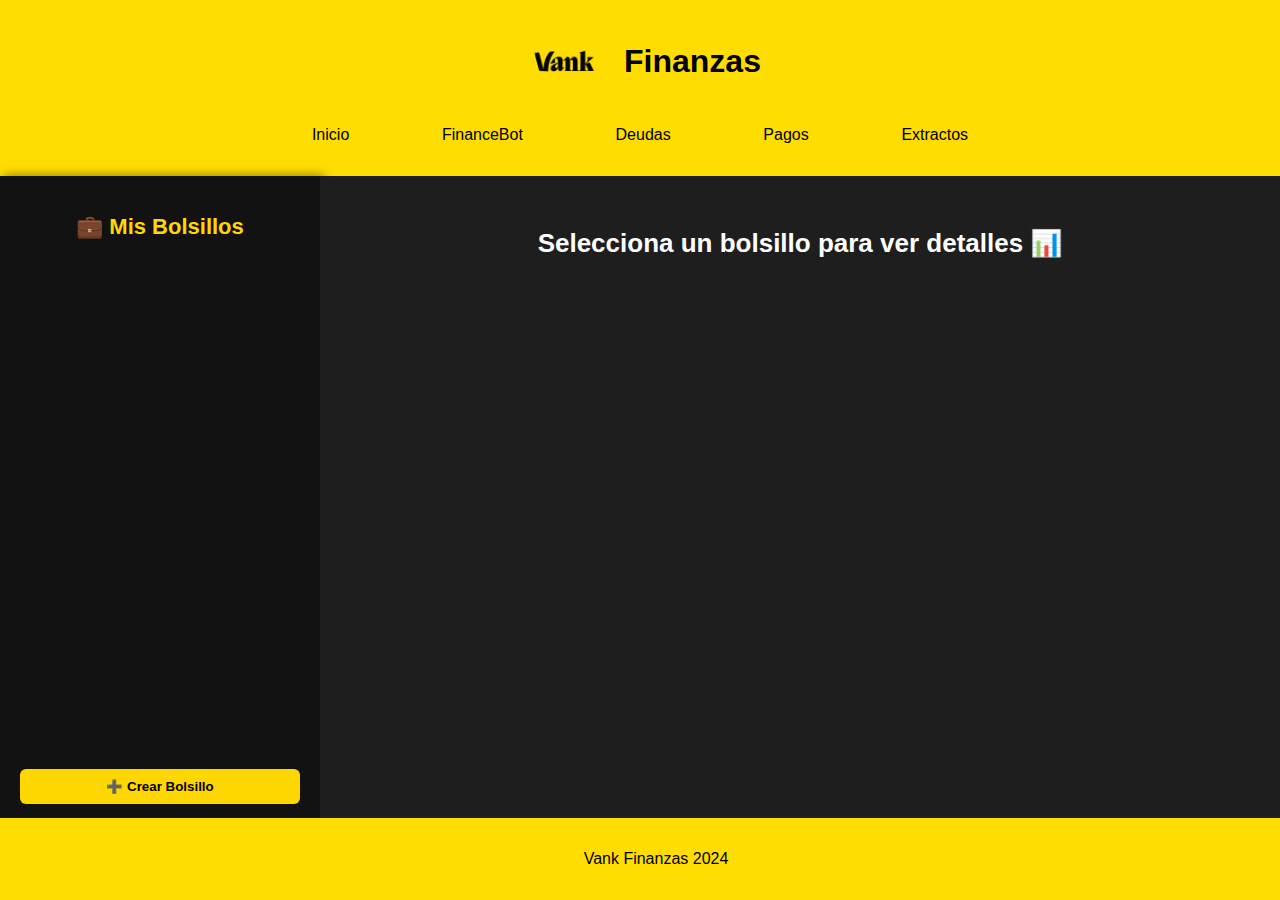
==== deudas.html @ 62c57cf2 "avance deudas" ====
<!DOCTYPE html>
<html lang="es">

<head>
    <meta charset="UTF-8">
    <meta name="viewport" content="width=device-width, initial-scale=1.0">
    <title>Vank</title>
    <link rel="stylesheet" href="css/styles.css">
    <link rel="stylesheet" href="css/deudas.css">
</head>

<body>

    <header>
        <section class="titulo">
            <img src="img/vankLogo.jpeg" alt="Logo de vank">
            <h1>Finanzas</h1>
        </section>

        <nav>
            <ul>
                <li><a href="index.html">Inicio</a></li>
                <li><a href="ia.html">FinanceBot</a></li>
                <li><a href="deudas.html">Deudas</a></li>
                <li><a href="#">Pagos</a></li>
                <li><a href="#">Extractos</a></li>
            </ul>
        </nav>
    </header>

        <div class="container">
            <!-- Menú lateral -->
            <aside class="sidebar">
                <h2 class="menu-title">💼 Mis Bolsillos</h2>
                <ul id="pocket-list" class="pocket-list">
                    <!-- Bolsillos dinámicos -->
                </ul>
            <button id="add-pocket-btn">➕ Crear Bolsillo</button>
            </aside>
        
            <!-- Contenedor principal -->
            <main class="main-content">
                <h2 class="main-title">Selecciona un bolsillo para ver detalles 📊</h2>
        
                <!-- Detalles del bolsillo -->
                <div id="pocket-details" class="pocket-details hidden">
                    <h3 id="pocket-name"></h3>
                    <div class="progress-bar">
                        <div class="progress"></div>
                    </div>
                    <p id="pocket-amount">Progreso: $0 / $0</p>
                    <button id="add-amount-btn">💵 Agregar Monto</button>
                </div>
        
                <!-- Formulario para crear bolsillos -->
                <form id="pocket-form" class="hidden">
                    <h3>➕ Nuevo Bolsillo</h3>
                    <input type="text" id="new-pocket-name" placeholder="Nombre del bolsillo 🏷️" required>
                    <input type="number" id="new-pocket-total" placeholder="Monto total 💰" min="1" required>
                    <button type="submit">Crear</button>
                </form>
            </main>
        </div>

    <footer>
        <p>Vank Finanzas 2024</p>
    </footer>
    <script src="js/deudas.js"></script>
</body>

</html>
---- css/styles.css ----
body {
    margin: 0;
    padding: 0;
    background-color: #1e1e1e;
    font-family: 'Segoe UI', Tahoma, Geneva, Verdana, sans-serif;
}

header{
    background-color: #ffdd00;
    color: white;
    padding: 1em;
    text-align: center;
}

.titulo{
    display: flex;
    align-items: center;
    justify-content: center;
    gap: 15px;
    margin-bottom: 20px;
}

.titulo img{
    max-width: 90px;
    height: auto;
}

.titulo h1{
    font-size: 2rem;
    margin: 0;
    color: black;
}
nav{
    width: 60%;
    margin: auto;
}
nav ul{
    list-style: none;
    padding: 0;
    display: flex;
    justify-content: space-around;
}

li {
    text-align: center;
}

a {
    font-size: 1rem;
    color: #000;
    padding: 0.5rem;
    font-weight: 500;
    transition: color 0.3s ease, background-color 0.3s ease;
    text-decoration: none;
}

a:hover {
    color: #fff;
    background-color: #1e1e1e;
    border-radius: 5px;
}
.navBtn{
    background: none;
    border: none;
    font-size: 1em;
    cursor: pointer;
}

.navBtn:hover{
    text-decoration: underline;
}

main{
    padding: 2em;
}

form input,
form button{
    display: block;
    margin: 0.5em 0;
    padding: 0.5em;
}

footer{
    background-color: #ffdd00;
    text-align: center;
    padding: 1em;
    position: fixed;
    bottom: 0;
    width: 100%;
}
---- css/deudas.css ----
/* Contenedor general */
.container {
    display: flex;
    height: 72vh;
    font-family: 'Segoe UI', Tahoma, Geneva, Verdana, sans-serif;
}

/* Menú lateral */
.sidebar {
    width: 280px;
    background-color: #121212;
    color: #fff;
    padding: 20px;
    display: flex;
    flex-direction: column;
    box-shadow: 4px 0 10px rgba(0, 0, 0, 0.5);
}

.menu-title {
    font-size: 22px;
    margin-bottom: 20px;
    color: #ffd700;
    text-align: center;
}

.pocket-list {
    list-style: none;
    padding: 0;
    flex: 1;
    overflow-y: auto;
}

.pocket-list li {
    padding: 10px;
    margin-bottom: 10px;
    background-color: #1e1e1e;
    border-radius: 8px;
    cursor: pointer;
    transition: all 0.3s ease;
}

.pocket-list li:hover {
    background-color: #ffd700;
    color: #000;
    font-weight: bold;
}

#add-pocket-btn {
    padding: 10px;
    background-color: #ffd700;
    color: #000;
    border: none;
    border-radius: 6px;
    cursor: pointer;
    font-weight: bold;
    transition: transform 0.3s;
}

#add-pocket-btn:hover {
    transform: scale(1.05);
}

/* Contenedor principal */
.main-content {
    flex: 1;
    background-color: #1e1e1e;
    color: #fff;
    padding: 30px;
    text-align: center;
}

.main-title {
    font-size: 26px;
    margin-bottom: 20px;
}

.pocket-details {
    margin-top: 20px;
    text-align: left;
    max-width: 500px;
    margin: auto;
}

.progress-bar {
    height: 20px;
    background-color: #3a3a3a;
    border-radius: 10px;
    margin: 10px 0;
    overflow: hidden;
}

.progress {
    height: 100%;
    width: 0;
    background: linear-gradient(to right, #ffd700, #ffb700);
    transition: width 0.5s ease-in-out;
}

button {
    padding: 10px 16px;
    margin-top: 10px;
    background-color: #ffd700;
    color: #000;
    border: none;
    border-radius: 6px;
    cursor: pointer;
    transition: all 0.3s;
}

button:hover {
    background-color: #ffb700;
    transform: scale(1.05);
}

/* Ocultar elementos */
.hidden {
    display: none;
}
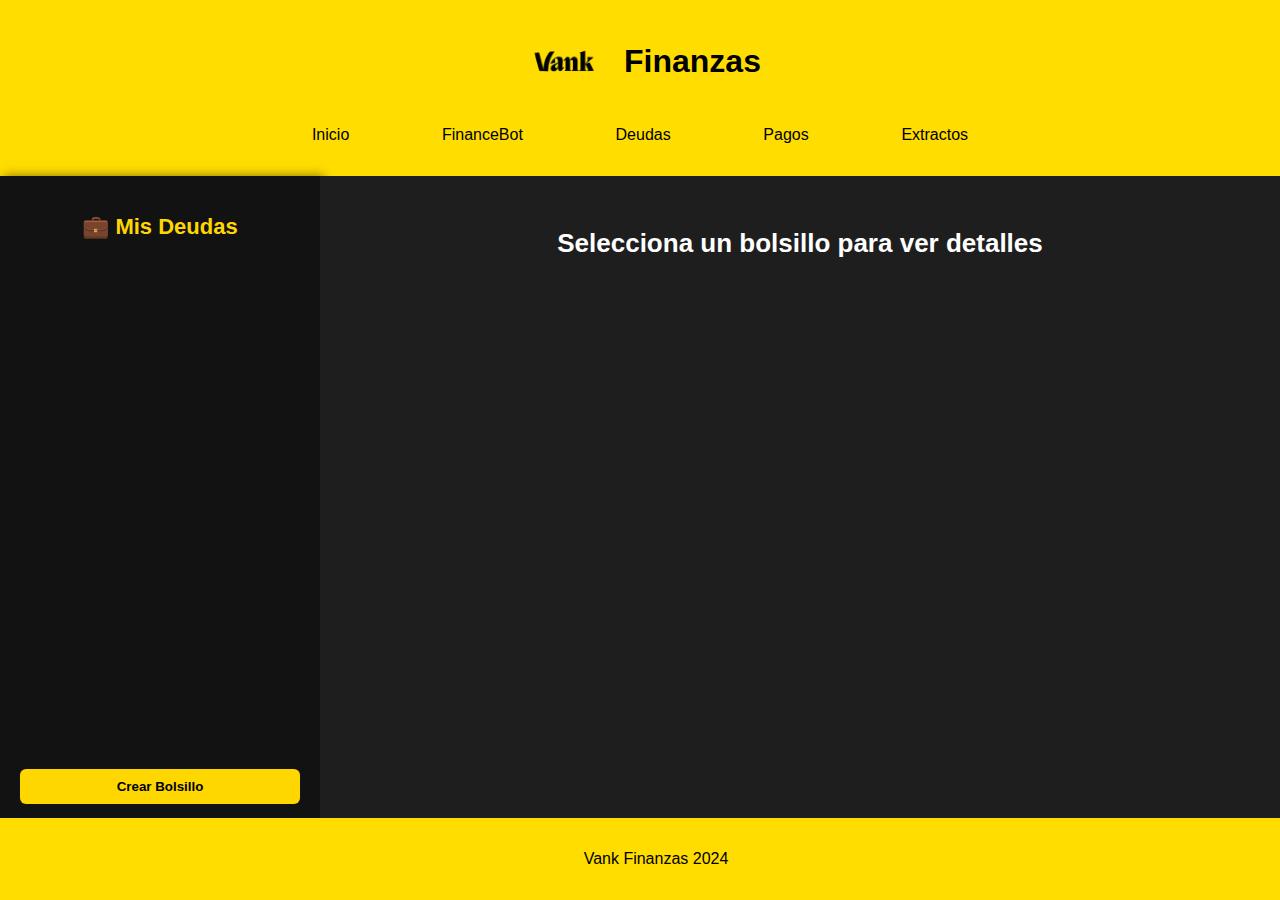
==== commit a44ae366: "ventana terminada y logica" ====
--- a/deudas.html
+++ b/deudas.html
@@ -31,16 +31,16 @@
         <div class="container">
             <!-- Menú lateral -->
             <aside class="sidebar">
-                <h2 class="menu-title">💼 Mis Bolsillos</h2>
+                <h2 class="menu-title">💼 Mis Deudas</h2>
                 <ul id="pocket-list" class="pocket-list">
                     <!-- Bolsillos dinámicos -->
                 </ul>
-            <button id="add-pocket-btn">➕ Crear Bolsillo</button>
+            <button id="add-pocket-btn">Crear Bolsillo</button>
             </aside>
         
             <!-- Contenedor principal -->
             <main class="main-content">
-                <h2 class="main-title">Selecciona un bolsillo para ver detalles 📊</h2>
+                <h2 class="main-title">Selecciona un bolsillo para ver detalles </h2>
         
                 <!-- Detalles del bolsillo -->
                 <div id="pocket-details" class="pocket-details hidden">
@@ -54,7 +54,6 @@
         
                 <!-- Formulario para crear bolsillos -->
                 <form id="pocket-form" class="hidden">
-                    <h3>➕ Nuevo Bolsillo</h3>
                     <input type="text" id="new-pocket-name" placeholder="Nombre del bolsillo 🏷️" required>
                     <input type="number" id="new-pocket-total" placeholder="Monto total 💰" min="1" required>
                     <button type="submit">Crear</button>
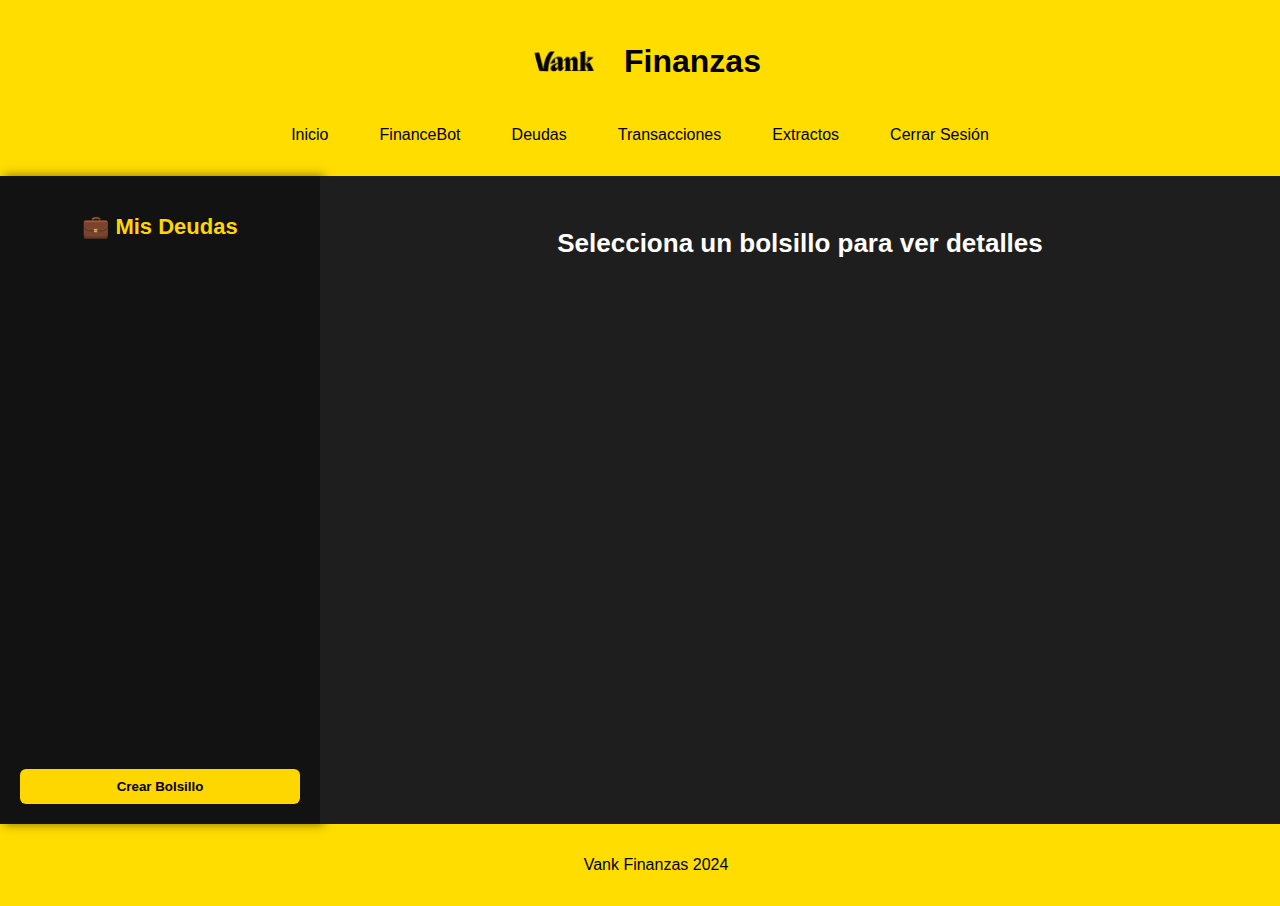
==== commit 85adf432: "Se sube página transacciones" ====
--- a/deudas.html
+++ b/deudas.html
@@ -22,8 +22,9 @@
                 <li><a href="index.html">Inicio</a></li>
                 <li><a href="ia.html">FinanceBot</a></li>
                 <li><a href="deudas.html">Deudas</a></li>
-                <li><a href="#">Pagos</a></li>
+                <li><a href="transacciones.html">Transacciones</a></li>
                 <li><a href="#">Extractos</a></li>
+                <li><a href="login.html" onclick="login.cerrarSesion()">Cerrar Sesión</a></li>
             </ul>
         </nav>
     </header>
--- a/css/styles.css
+++ b/css/styles.css
@@ -3,9 +3,10 @@
     padding: 0;
     background-color: #1e1e1e;
     font-family: 'Segoe UI', Tahoma, Geneva, Verdana, sans-serif;
+    height: 100vh;
 }
 
-header{
+header{ 
     background-color: #ffdd00;
     color: white;
     padding: 1em;
@@ -33,6 +34,7 @@
 nav{
     width: 60%;
     margin: auto;
+
 }
 nav ul{
     list-style: none;
@@ -85,7 +87,6 @@
     background-color: #ffdd00;
     text-align: center;
     padding: 1em;
-    position: fixed;
     bottom: 0;
     width: 100%;
 }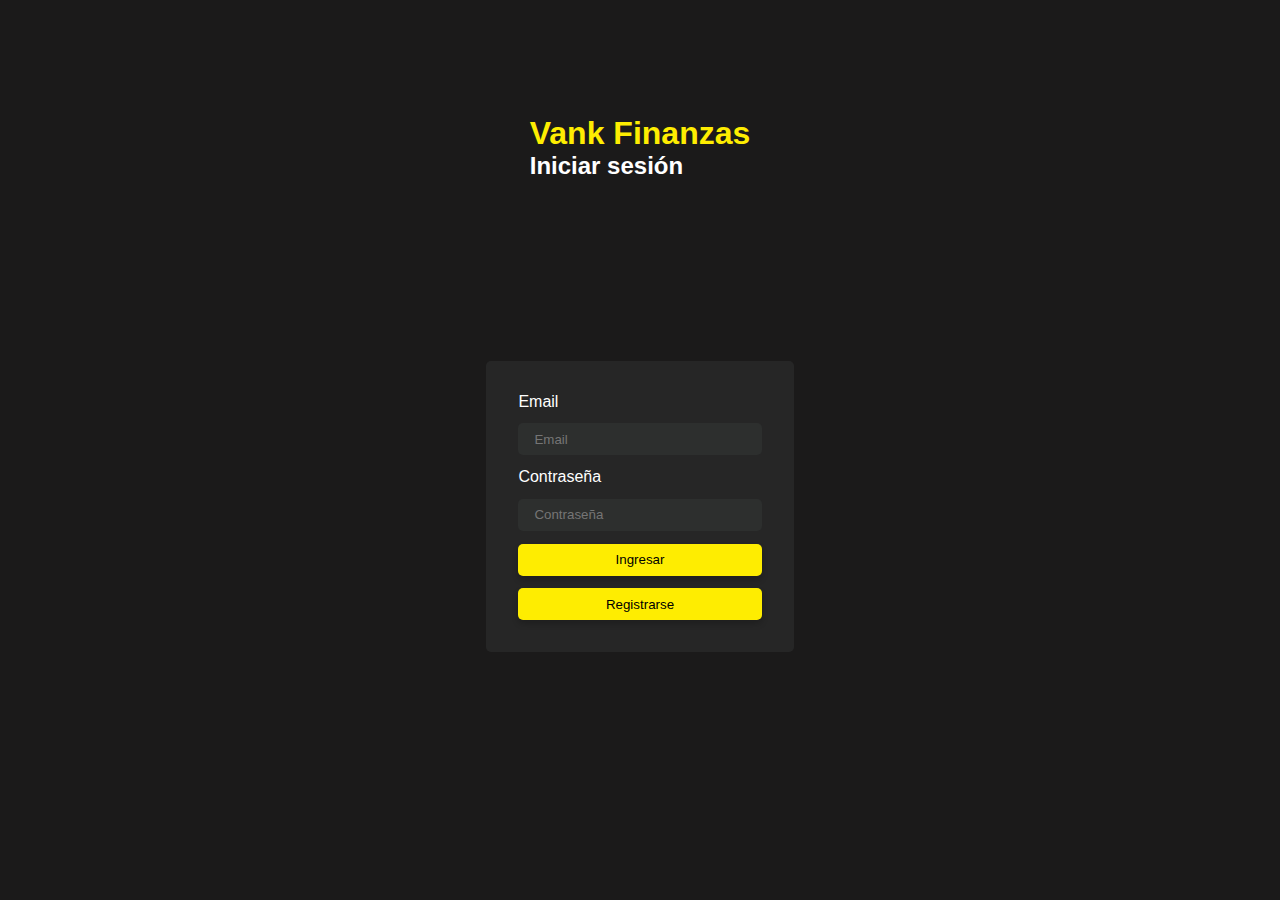
==== commit 965f65af: "cambios hechos" ====
--- a/deudas.html
+++ b/deudas.html
@@ -23,8 +23,8 @@
                 <li><a href="ia.html">FinanceBot</a></li>
                 <li><a href="deudas.html">Deudas</a></li>
                 <li><a href="transacciones.html">Transacciones</a></li>
-                <li><a href="#">Extractos</a></li>
-                <li><a href="login.html" onclick="login.cerrarSesion()">Cerrar Sesión</a></li>
+                <li><a href="movimientos.html">Movimientos</a></li>
+                <li class="logout"><a href="login.html" onclick="login.cerrarSesion()">Cerrar Sesión</a></li>
             </ul>
         </nav>
     </header>
@@ -51,6 +51,8 @@
                     </div>
                     <p id="pocket-amount">Progreso: $0 / $0</p>
                     <button id="add-amount-btn">💵 Agregar Monto</button>
+                    <button id="remove-amount-btn">Quitar Monto</button>
+
                 </div>
         
                 <!-- Formulario para crear bolsillos -->
--- a/css/styles.css
+++ b/css/styles.css
@@ -55,7 +55,9 @@
     transition: color 0.3s ease, background-color 0.3s ease;
     text-decoration: none;
 }
-
+nav ul li.logout a {
+    color: red; /* Opcional: Cambiar el color del enlace */
+}
 a:hover {
     color: #fff;
     background-color: #1e1e1e;
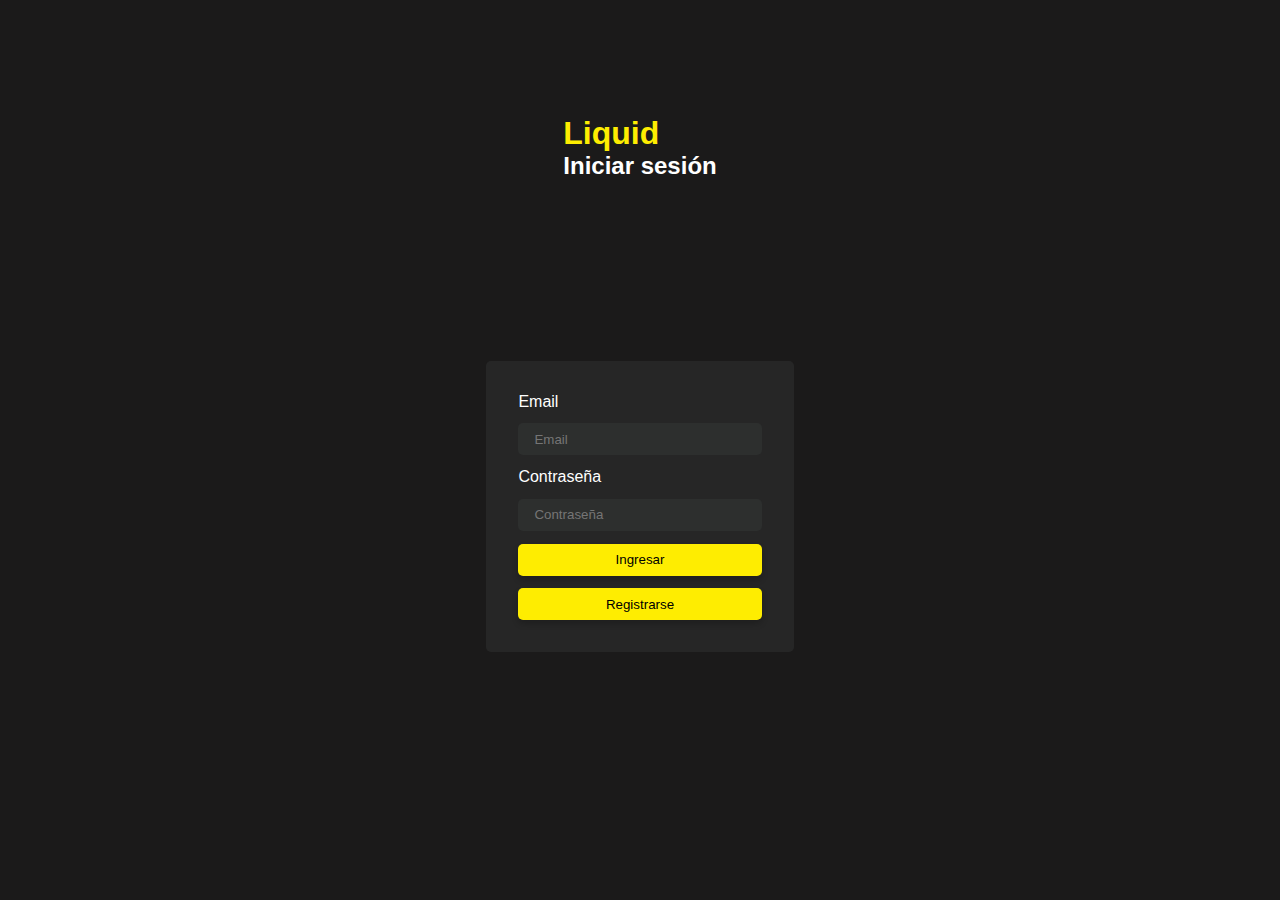
==== commit 885ecf23: "arreglos" ====
--- a/deudas.html
+++ b/deudas.html
@@ -13,8 +13,7 @@
 
     <header>
         <section class="titulo">
-            <img src="img/vankLogo.jpeg" alt="Logo de vank">
-            <h1>Finanzas</h1>
+            <h1>Liquid</h1>
         </section>
 
         <nav>
@@ -52,6 +51,26 @@
                     <p id="pocket-amount">Progreso: $0 / $0</p>
                     <button id="add-amount-btn">💵 Agregar Monto</button>
                     <button id="remove-amount-btn">Quitar Monto</button>
+                    <div id="card-section">
+                        <button id="add-card-btn">Agregar Tarjeta</button>
+                        <div id="card-form-container" class="hidden">
+                            <form id="card-form">
+                                <h3>Agregar Tarjeta</h3>
+                                <label for="card-name">Nombre del titular:</label>
+                                <input type="text" id="card-name" required />
+                                <label for="card-number">Número de la tarjeta:</label>
+                                <input type="text" id="card-number" maxlength="16" required />
+                                <label for="card-type">Tipo de tarjeta:</label>
+                                <select id="card-type">
+                                    <option value="debito">Débito</option>
+                                    <option value="credito">Crédito</option>
+                                </select>
+                                <button type="submit">Guardar Tarjeta</button>
+                            </form>
+                        </div>
+                        <ul id="card-list"></ul>
+                    </div>
+                    
 
                 </div>
         
@@ -68,6 +87,8 @@
         <p>Vank Finanzas 2024</p>
     </footer>
     <script src="js/deudas.js"></script>
+    <script src="js/login.js"></script>
+
 </body>
 
 </html>--- a/css/deudas.css
+++ b/css/deudas.css
@@ -1,7 +1,7 @@
 /* Contenedor general */
 .container {
     display: flex;
-    height: 72vh;
+    height: 100vh;
     font-family: 'Segoe UI', Tahoma, Geneva, Verdana, sans-serif;
 }
 
@@ -113,6 +113,19 @@
 }
 
 /* Ocultar elementos */
+
 .hidden {
     display: none;
 }
+
+#card-form {
+    margin: 20px;
+    padding: 15px;
+    border: 1px solid #ccc;
+    border-radius: 8px;
+    background-color: #f9f9f9;
+}
+
+#card-list {
+    margin-top: 20px;
+}
